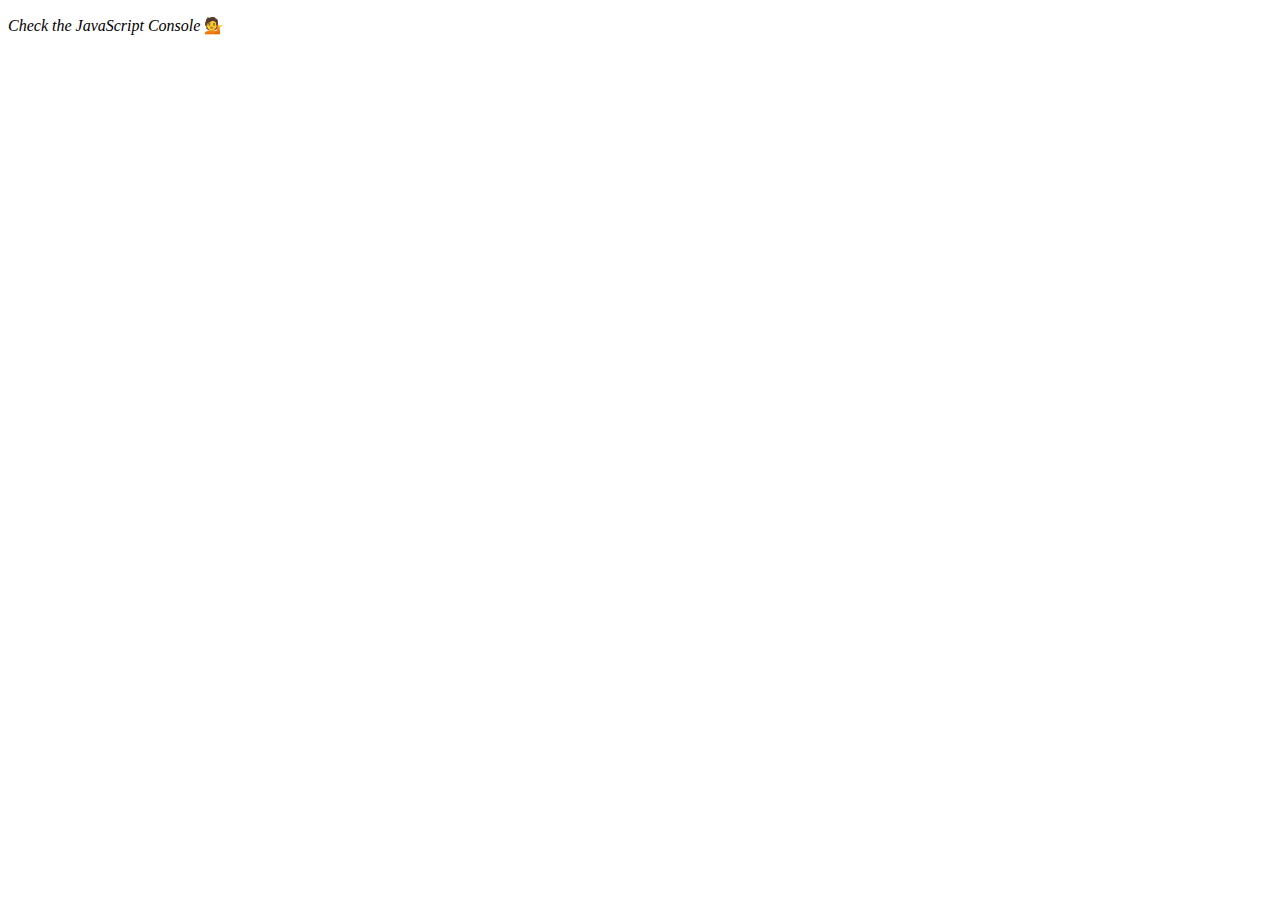
==== index.html @ 1da12dd8 "finished of array methods" ====
<!DOCTYPE html>
<html lang="en">
<head>
  <meta charset="UTF-8">
  <title>Array Methods</title>
</head>
<body>
  <p><em>Check the JavaScript Console</em> 💁</p>
  <script>
    // Get your shorts on - this is an array workout!
    // ## Array Cardio Day 1

    // Some data we can work with

    const inventors = [
      { first: 'Albert', last: 'Einstein', year: 1879, passed: 1955 },
      { first: 'Isaac', last: 'Newton', year: 1643, passed: 1727 },
      { first: 'Galileo', last: 'Galilei', year: 1564, passed: 1642 },
      { first: 'Marie', last: 'Curie', year: 1867, passed: 1934 },
      { first: 'Johannes', last: 'Kepler', year: 1571, passed: 1630 },
      { first: 'Nicolaus', last: 'Copernicus', year: 1473, passed: 1543 },
      { first: 'Max', last: 'Planck', year: 1858, passed: 1947 },
      { first: 'Katherine', last: 'Blodgett', year: 1898, passed: 1979 },
      { first: 'Ada', last: 'Lovelace', year: 1815, passed: 1852 },
      { first: 'Sarah E.', last: 'Goode', year: 1855, passed: 1905 },
      { first: 'Lise', last: 'Meitner', year: 1878, passed: 1968 },
      { first: 'Hanna', last: 'Hammarström', year: 1829, passed: 1909 }
    ];

    const people = [
      'Bernhard, Sandra', 'Bethea, Erin', 'Becker, Carl', 'Bentsen, Lloyd', 'Beckett, Samuel', 'Blake, William', 'Berger, Ric', 'Beddoes, Mick', 'Beethoven, Ludwig',
      'Belloc, Hilaire', 'Begin, Menachem', 'Bellow, Saul', 'Benchley, Robert', 'Blair, Robert', 'Benenson, Peter', 'Benjamin, Walter', 'Berlin, Irving',
      'Benn, Tony', 'Benson, Leana', 'Bent, Silas', 'Berle, Milton', 'Berry, Halle', 'Biko, Steve', 'Beck, Glenn', 'Bergman, Ingmar', 'Black, Elk', 'Berio, Luciano',
      'Berne, Eric', 'Berra, Yogi', 'Berry, Wendell', 'Bevan, Aneurin', 'Ben-Gurion, David', 'Bevel, Ken', 'Biden, Joseph', 'Bennington, Chester', 'Bierce, Ambrose',
      'Billings, Josh', 'Dirrell, Augustine', 'Blair, Tony', 'Beecher, Henry', 'Biondo, Frank'
    ];
    
    // Array.prototype.filter()
    // 1. Filter the list of inventors for those who were born in the 1500's
const bornIn1500 = inventors.filter(function(date){
 
  if(date.year >=1500 && date.year <1600) {return true;}
});
console.table(bornIn1500);
    // Array.prototype.map()
    // 2. Give us an array of the inventors first and last names
const fullName = inventors.map(function(people){
  return [people.first, people.last].join(" ");
})
console.log(fullName);
    // Array.prototype.sort()
    // 3. Sort the inventors by birthdate, oldest to youngest
const sortedByBirthdate = inventors.sort(function(a,b){
  return a.year - b.year;
})
console.table(sortedByBirthdate);

    // Array.prototype.reduce()
    // 4. How many years did all the inventors live all together?
const eachAgeOfInventors = inventors.reduce(function(total,inventor){
return total + (inventor.passed - inventor.year);
},0);
console.log(eachAgeOfInventors);
    // 5. Sort the inventors by years lived
const age = inventors.sort(function(a,b){

const lastInventor = a.passed - a.year;

const nextInventor = b.passed - b.year;

return lastInventor - nextInventor;

});
console.table(age);
    

    // 6. sort Exercise
    // Sort the people alphabetically by last name
const sortByLastName = people.sort(function (lastOne, nextOne)

{

const [aLast, aFirst] = lastOne.split(`, `);

const [bLast, bFirst] = nextOne.split(`, `);

return aLast > bLast ? 1: -1 ;

});

console.log(sortByLastName );
    // 7. Reduce Exercise
    // Sum up the instances of each of these
    const data = ['car', 'car', 'truck', 'truck', 'bike', 'walk', 'car', 'van', 'bike', 'walk', 'car', 'van', 'car', 'truck' ];

    const vehicleTypes = data.reduce(function (obj, item) {
    if(!obj[item]){
      obj[item] = 0;
    }
      obj[item]++;
      return obj;
    }, {})
    console.log(vehicleTypes);
  </script>
</body>
</html>
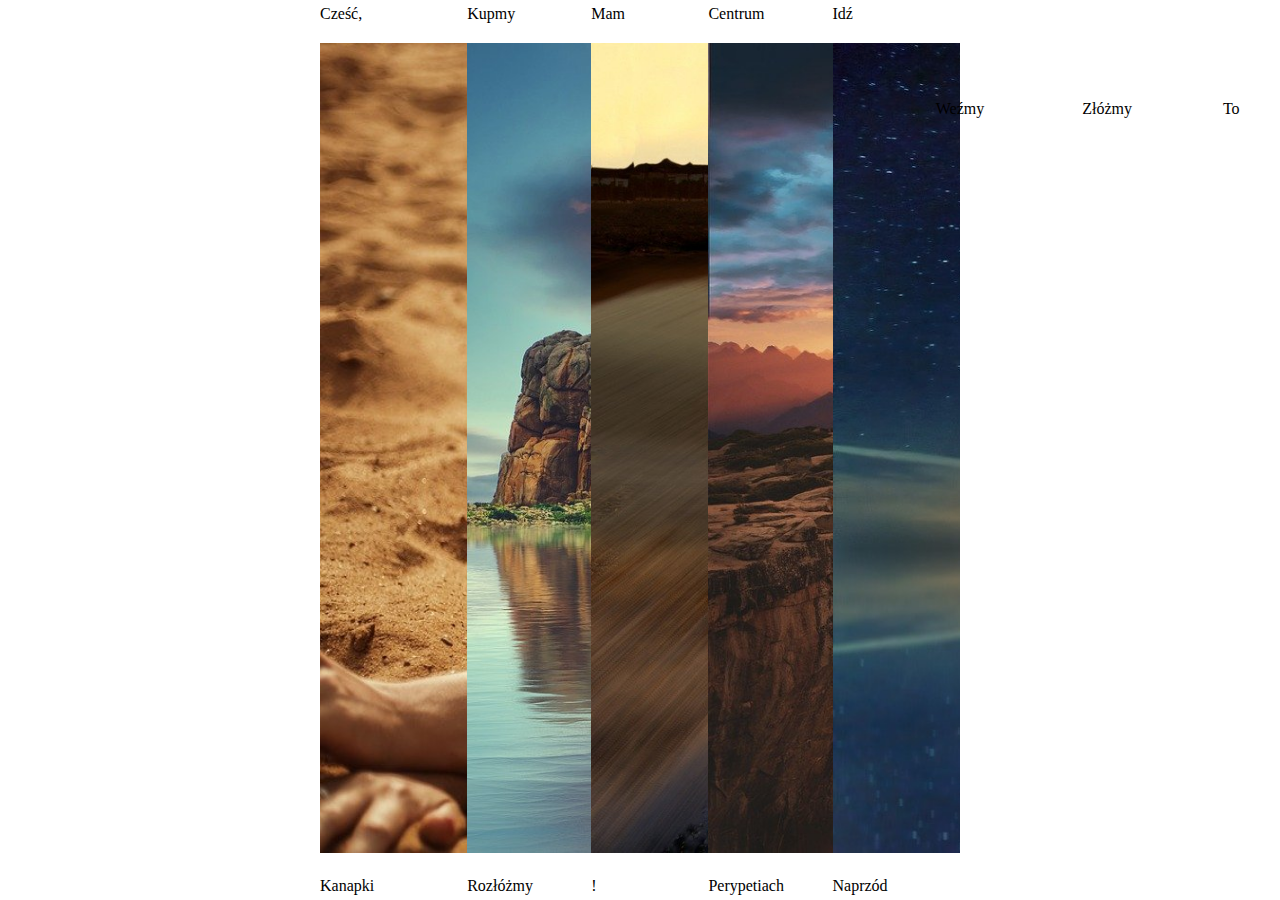
==== commit 05b98da3: "first commit, added css and html" ====
--- a/index.html
+++ b/index.html
@@ -2,105 +2,51 @@
 <html lang="en">
 <head>
   <meta charset="UTF-8">
-  <title>Array Methods</title>
+  <meta http-equiv="X-UA-Compatible" content="IE=edge">
+  <meta name="viewport" content="width=device-width, initial-scale=1.0">
+  <title>Flex Panels Image Gallery</title>
+  <link rel="stylesheet" href="style.css">
 </head>
 <body>
-  <p><em>Check the JavaScript Console</em> 💁</p>
-  <script>
-    // Get your shorts on - this is an array workout!
-    // ## Array Cardio Day 1
-
-    // Some data we can work with
-
-    const inventors = [
-      { first: 'Albert', last: 'Einstein', year: 1879, passed: 1955 },
-      { first: 'Isaac', last: 'Newton', year: 1643, passed: 1727 },
-      { first: 'Galileo', last: 'Galilei', year: 1564, passed: 1642 },
-      { first: 'Marie', last: 'Curie', year: 1867, passed: 1934 },
-      { first: 'Johannes', last: 'Kepler', year: 1571, passed: 1630 },
-      { first: 'Nicolaus', last: 'Copernicus', year: 1473, passed: 1543 },
-      { first: 'Max', last: 'Planck', year: 1858, passed: 1947 },
-      { first: 'Katherine', last: 'Blodgett', year: 1898, passed: 1979 },
-      { first: 'Ada', last: 'Lovelace', year: 1815, passed: 1852 },
-      { first: 'Sarah E.', last: 'Goode', year: 1855, passed: 1905 },
-      { first: 'Lise', last: 'Meitner', year: 1878, passed: 1968 },
-      { first: 'Hanna', last: 'Hammarström', year: 1829, passed: 1909 }
-    ];
-
-    const people = [
-      'Bernhard, Sandra', 'Bethea, Erin', 'Becker, Carl', 'Bentsen, Lloyd', 'Beckett, Samuel', 'Blake, William', 'Berger, Ric', 'Beddoes, Mick', 'Beethoven, Ludwig',
-      'Belloc, Hilaire', 'Begin, Menachem', 'Bellow, Saul', 'Benchley, Robert', 'Blair, Robert', 'Benenson, Peter', 'Benjamin, Walter', 'Berlin, Irving',
-      'Benn, Tony', 'Benson, Leana', 'Bent, Silas', 'Berle, Milton', 'Berry, Halle', 'Biko, Steve', 'Beck, Glenn', 'Bergman, Ingmar', 'Black, Elk', 'Berio, Luciano',
-      'Berne, Eric', 'Berra, Yogi', 'Berry, Wendell', 'Bevan, Aneurin', 'Ben-Gurion, David', 'Bevel, Ken', 'Biden, Joseph', 'Bennington, Chester', 'Bierce, Ambrose',
-      'Billings, Josh', 'Dirrell, Augustine', 'Blair, Tony', 'Beecher, Henry', 'Biondo, Frank'
-    ];
-    
-    // Array.prototype.filter()
-    // 1. Filter the list of inventors for those who were born in the 1500's
-const bornIn1500 = inventors.filter(function(date){
- 
-  if(date.year >=1500 && date.year <1600) {return true;}
-});
-console.table(bornIn1500);
-    // Array.prototype.map()
-    // 2. Give us an array of the inventors first and last names
-const fullName = inventors.map(function(people){
-  return [people.first, people.last].join(" ");
-})
-console.log(fullName);
-    // Array.prototype.sort()
-    // 3. Sort the inventors by birthdate, oldest to youngest
-const sortedByBirthdate = inventors.sort(function(a,b){
-  return a.year - b.year;
-})
-console.table(sortedByBirthdate);
-
-    // Array.prototype.reduce()
-    // 4. How many years did all the inventors live all together?
-const eachAgeOfInventors = inventors.reduce(function(total,inventor){
-return total + (inventor.passed - inventor.year);
-},0);
-console.log(eachAgeOfInventors);
-    // 5. Sort the inventors by years lived
-const age = inventors.sort(function(a,b){
-
-const lastInventor = a.passed - a.year;
-
-const nextInventor = b.passed - b.year;
-
-return lastInventor - nextInventor;
-
-});
-console.table(age);
-    
-
-    // 6. sort Exercise
-    // Sort the people alphabetically by last name
-const sortByLastName = people.sort(function (lastOne, nextOne)
-
-{
-
-const [aLast, aFirst] = lastOne.split(`, `);
-
-const [bLast, bFirst] = nextOne.split(`, `);
-
-return aLast > bLast ? 1: -1 ;
-
-});
-
-console.log(sortByLastName );
-    // 7. Reduce Exercise
-    // Sum up the instances of each of these
-    const data = ['car', 'car', 'truck', 'truck', 'bike', 'walk', 'car', 'van', 'bike', 'walk', 'car', 'van', 'car', 'truck' ];
-
-    const vehicleTypes = data.reduce(function (obj, item) {
-    if(!obj[item]){
-      obj[item] = 0;
-    }
-      obj[item]++;
-      return obj;
-    }, {})
-    console.log(vehicleTypes);
-  </script>
+  <!--Container of gallery-->
+  <div class="container">
+    <!--IMG 1-->
+    <div class="img 01" >
+      <p>Cześć,</p>
+       <p>Weźmy</p>
+        <p>Kanapki</p>
+      <img src="picture/1 (1).jpg" alt="">
+    </div>
+     <!--IMG 2-->
+    <div class="img 02">
+      <p>Kupmy</p>
+       <p>Złóżmy</p>
+        <p>Rozłóżmy</p>
+      <img src="picture/1 (2).jpg" alt="">
+    </div>
+       <!--IMG 3-->
+    <div class="img 03">
+      <p>Mam</p>
+       <p>To</p>
+        <p>!</p>
+      <img src="picture/1 (3).jpg" alt="">
+    </div>
+     <!--IMG 4-->
+    <div class="img 04">
+      <p>Centrum</p>
+       <p>W</p>
+        <p>Perypetiach</p>
+      <img src="picture/1 (4).jpg" alt="">
+    </div>
+     <!--IMG 5-->
+    <div class="img 05">
+      
+      <p>Idź</p>
+       <p>Całość</p>
+        <p>Naprzód</p>
+        <img src="picture/1 (5).jpg" alt="">
+    </div>
+  </div>
+  <script src="javascript.js"></script>
 </body>
 </html>--- a/style.css
+++ b/style.css
@@ -0,0 +1,61 @@
+* {
+    margin: 0;
+    padding: 0;
+}
+
+body {
+    display: flex;
+    justify-content: center;
+}
+
+.container {
+    min-height: 100vh;
+    width: 50vw;
+    display: flex;
+    flex-direction: row;
+    flex-wrap: nowrap;
+    justify-content: center;
+    align-items: center;
+
+}
+
+.container>div {
+    overflow: hidden;
+
+    /*position: relative;*/
+}
+
+.container>div>img {
+    height: 90vh;
+
+}
+
+.container>div>p {
+    width: 100%;
+    position: absolute;
+    margin: auto;
+
+}
+
+.container>div>p:first-child {
+    position: absolute;
+    margin: auto;
+
+    top: 5px;
+
+}
+
+.container>div>p:nth-child(2) {
+    position: absolute;
+    margin: auto;
+    text-align: center;
+    top: 100px;
+
+}
+
+.container>div>p:nth-child(3) {
+    position: absolute;
+    margin: auto;
+
+    bottom: 5px;
+}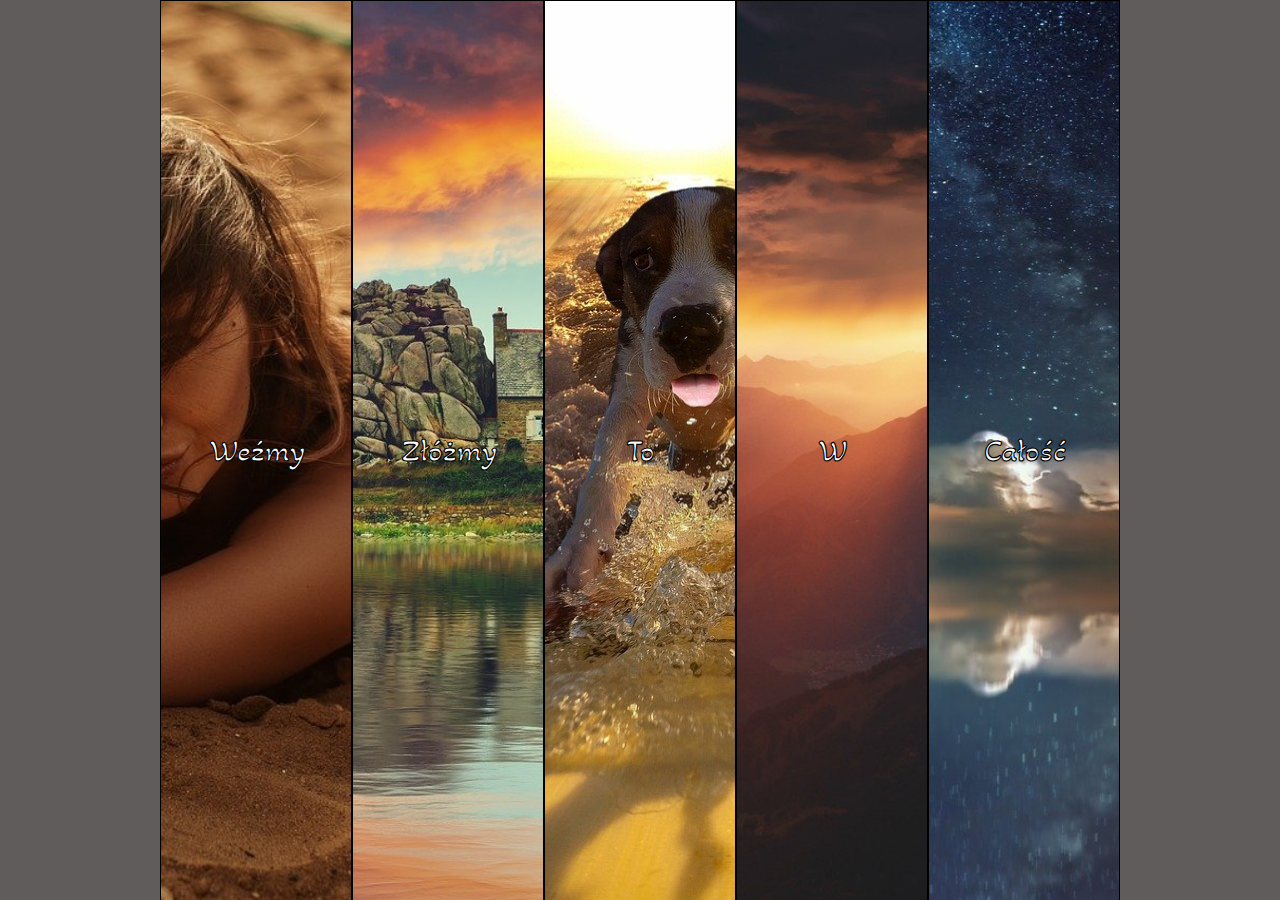
==== commit ec3755c6: "almost finished work in css" ====
--- a/index.html
+++ b/index.html
@@ -5,47 +5,48 @@
   <meta http-equiv="X-UA-Compatible" content="IE=edge">
   <meta name="viewport" content="width=device-width, initial-scale=1.0">
   <title>Flex Panels Image Gallery</title>
+  <link rel="preconnect" href="https://fonts.gstatic.com">
+<link href="https://fonts.googleapis.com/css2?family=Akaya+Kanadaka&display=swap" rel="stylesheet">
   <link rel="stylesheet" href="style.css">
 </head>
 <body>
   <!--Container of gallery-->
   <div class="container">
     <!--IMG 1-->
-    <div class="img 01" >
+    <div class="img01" >
       <p>Cześć,</p>
        <p>Weźmy</p>
         <p>Kanapki</p>
-      <img src="picture/1 (1).jpg" alt="">
     </div>
+
      <!--IMG 2-->
-    <div class="img 02">
+    <div class="img02">
       <p>Kupmy</p>
        <p>Złóżmy</p>
         <p>Rozłóżmy</p>
-      <img src="picture/1 (2).jpg" alt="">
     </div>
+
        <!--IMG 3-->
-    <div class="img 03">
+    <div class="img03">
       <p>Mam</p>
        <p>To</p>
         <p>!</p>
-      <img src="picture/1 (3).jpg" alt="">
     </div>
+
      <!--IMG 4-->
-    <div class="img 04">
+    <div class="img04">
       <p>Centrum</p>
        <p>W</p>
         <p>Perypetiach</p>
-      <img src="picture/1 (4).jpg" alt="">
     </div>
+
      <!--IMG 5-->
-    <div class="img 05">
-      
+    <div class="img05">
       <p>Idź</p>
        <p>Całość</p>
         <p>Naprzód</p>
-        <img src="picture/1 (5).jpg" alt="">
     </div>
+
   </div>
   <script src="javascript.js"></script>
 </body>
--- a/style.css
+++ b/style.css
@@ -4,58 +4,85 @@
 }
 
 body {
+    background: rgb(97, 92, 92);
     display: flex;
     justify-content: center;
-}
-
-.container {
-    min-height: 100vh;
-    width: 50vw;
-    display: flex;
-    flex-direction: row;
-    flex-wrap: nowrap;
-    justify-content: center;
-    align-items: center;
+    height: 100vh;
 
 }
 
-.container>div {
+/*Main container*/
+.container {
+    display: flex;
     overflow: hidden;
-
-    /*position: relative;*/
+    width: 75vw;
 }
 
-.container>div>img {
-    height: 90vh;
+/*each of img container*/
+.container>div {
+    display: flex;
+    position: relative;
+    border: 1px black solid;
+    height: 100vh;
+
+    background-position: center;
+    background-size: cover;
 
 }
 
+.img01 {
+    background-image: url("/picture/1.jpg");
+    flex-grow: 1;
+}
+
+.img02 {
+    background-image: url("/picture/2.jpg");
+    flex-grow: 1;
+}
+
+.img03 {
+    background-image: url("/picture/3.jpg");
+    flex-grow: 1;
+}
+
+.img04 {
+    background-image: url("/picture/4.jpg");
+    flex-grow: 1;
+}
+
+.img05 {
+    background-image: url("/picture/5.jpg");
+    flex-grow: 1;
+}
+
+/*Paragraphs*/
 .container>div>p {
+    font-family: 'Akaya Kanadaka';
+    color: white;
+    -webkit-text-stroke: 1.2px black;
+    font-size: 2rem;
     width: 100%;
     position: absolute;
-    margin: auto;
+    display: block;
+    width: 15vw;
+    text-align: center;
+
 
 }
 
 .container>div>p:first-child {
-    position: absolute;
-    margin: auto;
-
-    top: 5px;
-
+    top: 5vh;
+    display: none;
 }
 
 .container>div>p:nth-child(2) {
-    position: absolute;
-    margin: auto;
-    text-align: center;
-    top: 100px;
+    top: 50%;
+    transform: translate(0%, -50%);
 
 }
 
 .container>div>p:nth-child(3) {
-    position: absolute;
-    margin: auto;
+    bottom: 5vh;
+    display: none;
 
-    bottom: 5px;
 }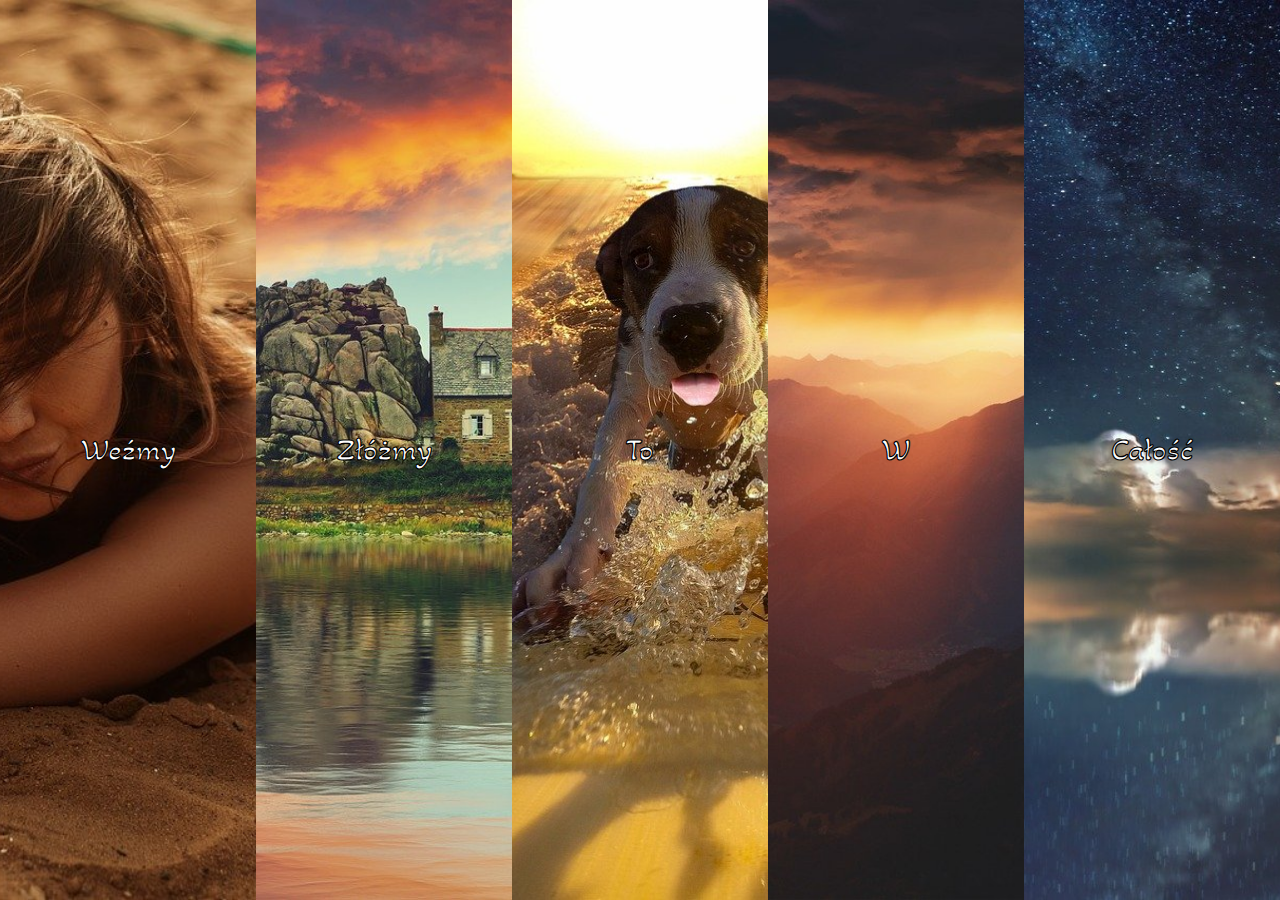
==== commit 20742140: "finished work, added js and modifed css and html" ====
--- a/index.html
+++ b/index.html
@@ -13,35 +13,35 @@
   <!--Container of gallery-->
   <div class="container">
     <!--IMG 1-->
-    <div class="img01" >
+    <div class="img img01" id="img01">
       <p>Cześć,</p>
        <p>Weźmy</p>
         <p>Kanapki</p>
     </div>
 
      <!--IMG 2-->
-    <div class="img02">
+    <div class="img img02" id="img02">
       <p>Kupmy</p>
        <p>Złóżmy</p>
         <p>Rozłóżmy</p>
     </div>
 
        <!--IMG 3-->
-    <div class="img03">
+    <div class="img img03" id="img03">
       <p>Mam</p>
        <p>To</p>
         <p>!</p>
     </div>
 
      <!--IMG 4-->
-    <div class="img04">
+    <div class="img img04" id="img04">
       <p>Centrum</p>
        <p>W</p>
         <p>Perypetiach</p>
     </div>
 
      <!--IMG 5-->
-    <div class="img05">
+    <div class="img img05" id="img05">
       <p>Idź</p>
        <p>Całość</p>
         <p>Naprzód</p>
--- a/style.css
+++ b/style.css
@@ -15,18 +15,24 @@
 .container {
     display: flex;
     overflow: hidden;
-    width: 75vw;
+    width: 100vw;
+
 }
 
 /*each of img container*/
 .container>div {
+    transition:
+        flex 0.7s cubic-bezier(0.755, 0.05, 0.855, 0.06);
     display: flex;
     position: relative;
-    border: 1px black solid;
     height: 100vh;
-
     background-position: center;
     background-size: cover;
+
+}
+
+.img.open {
+    flex-grow: 8;
 
 }
 
@@ -64,7 +70,10 @@
     width: 100%;
     position: absolute;
     display: block;
-    width: 15vw;
+    flex: 1 0 auto;
+
+
+    /*width: 15vw;*/
     text-align: center;
 
 
@@ -73,6 +82,11 @@
 .container>div>p:first-child {
     top: 5vh;
     display: none;
+
+}
+
+.img.open-active>*:first-child {
+    display: block;
 }
 
 .container>div>p:nth-child(2) {
@@ -85,4 +99,8 @@
     bottom: 5vh;
     display: none;
 
+}
+
+.img.open-active>*:nth-child(3) {
+    display: block;
 }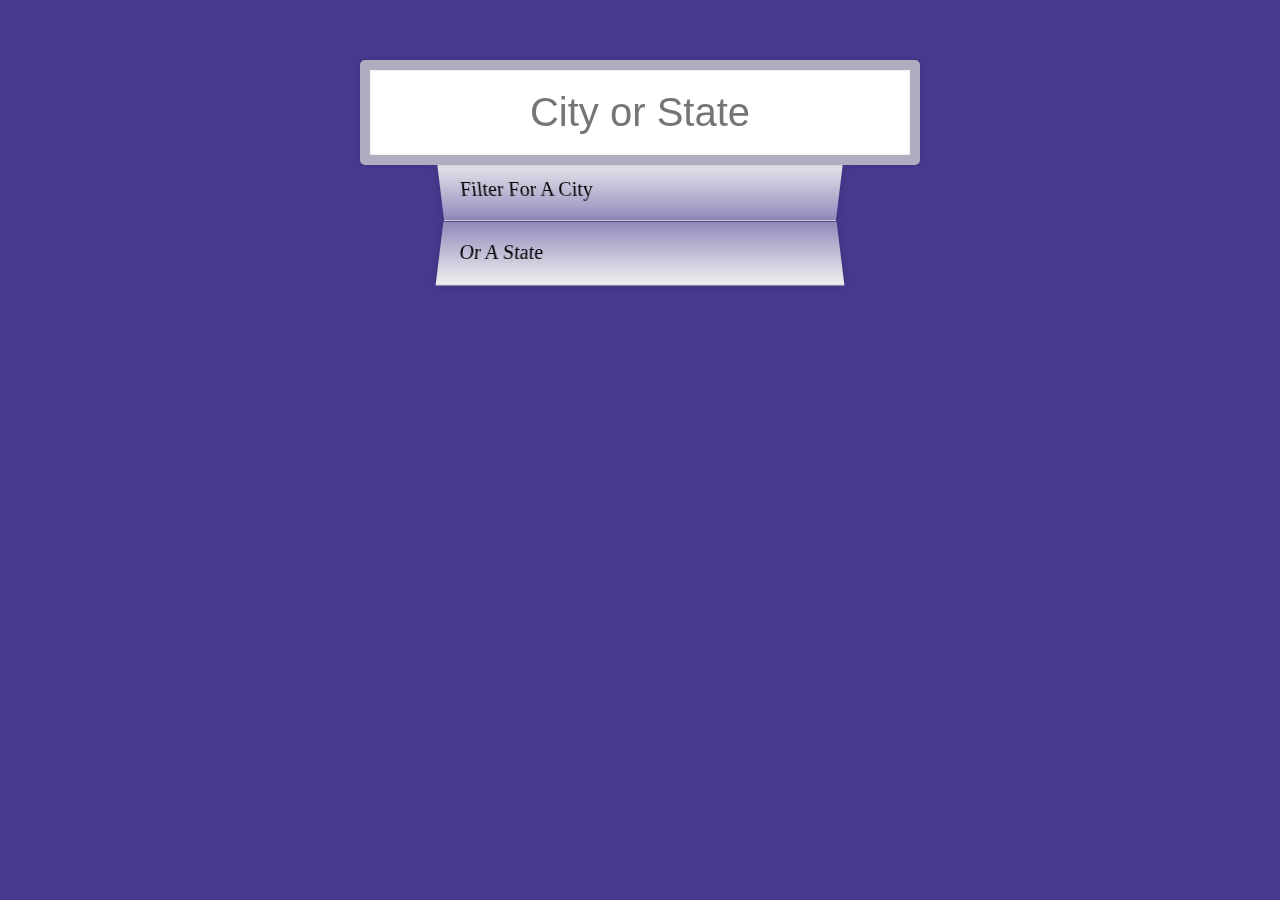
==== commit 5f1e0192: "working with fetch" ====
--- a/index.html
+++ b/index.html
@@ -2,52 +2,32 @@
 <html lang="en">
 <head>
   <meta charset="UTF-8">
-  <meta http-equiv="X-UA-Compatible" content="IE=edge">
-  <meta name="viewport" content="width=device-width, initial-scale=1.0">
-  <title>Flex Panels Image Gallery</title>
-  <link rel="preconnect" href="https://fonts.gstatic.com">
-<link href="https://fonts.googleapis.com/css2?family=Akaya+Kanadaka&display=swap" rel="stylesheet">
+  <title>Type Ahead 👀</title>
   <link rel="stylesheet" href="style.css">
 </head>
 <body>
-  <!--Container of gallery-->
-  <div class="container">
-    <!--IMG 1-->
-    <div class="img img01" id="img01">
-      <p>Cześć,</p>
-       <p>Weźmy</p>
-        <p>Kanapki</p>
-    </div>
 
-     <!--IMG 2-->
-    <div class="img img02" id="img02">
-      <p>Kupmy</p>
-       <p>Złóżmy</p>
-        <p>Rozłóżmy</p>
-    </div>
+  <form class="search-form">
+    <input type="text" class="search" placeholder="City or State">
+    <ul class="suggestions">
+      <li>Filter for a city</li>
+      <li>or a state</li>
+    </ul>
+  </form>
+<script>
+const endpoint = 'https://gist.githubusercontent.com/Miserlou/c5cd8364bf9b2420bb29/raw/2bf258763cdddd704f8ffd3ea9a3e81d25e2c6f6/cities.json';
+const cities = []
+ fetch(endpoint)
+ .then(blob => blob.json())
+.then(data => cities.push(...data));
 
-       <!--IMG 3-->
-    <div class="img img03" id="img03">
-      <p>Mam</p>
-       <p>To</p>
-        <p>!</p>
-    </div>
+function findMatches(wordToMatch, cities) {
+  return cities.filter(place =>{
+    const regex = new RegExp(wordToMatch, 'gi');
+    return place.city.match(regex) || place.state.match(regex)
+  } )
+}
 
-     <!--IMG 4-->
-    <div class="img img04" id="img04">
-      <p>Centrum</p>
-       <p>W</p>
-        <p>Perypetiach</p>
-    </div>
-
-     <!--IMG 5-->
-    <div class="img img05" id="img05">
-      <p>Idź</p>
-       <p>Całość</p>
-        <p>Naprzód</p>
-    </div>
-
-  </div>
-  <script src="javascript.js"></script>
+</script>
 </body>
 </html>--- a/style.css
+++ b/style.css
@@ -1,106 +1,76 @@
-* {
+html {
+    box-sizing: border-box;
+    background: #48388f;
+    font-family: 'helvetica neue';
+    font-size: 20px;
+    font-weight: 200;
+}
+
+*,
+*:before,
+*:after {
+    box-sizing: inherit;
+}
+
+input {
+    width: 100%;
+    padding: 20px;
+}
+
+.search-form {
+    max-width: 400px;
+    margin: 50px auto;
+}
+
+input.search {
+    margin: 0;
+    text-align: center;
+    outline: 0;
+    border: 10px solid #afadc0;
+    width: 140%;
+    left: -20%;
+    position: relative;
+    top: 10px;
+    z-index: 2;
+    border-radius: 5px;
+    font-size: 40px;
+    box-shadow: 0 0 5px rgba(0, 0, 0, 0.12), inset 0 0 2px rgba(0, 0, 0, 0.19);
+}
+
+.suggestions {
     margin: 0;
     padding: 0;
+    position: relative;
+    /*perspective: 20px;*/
 }
 
-body {
-    background: rgb(97, 92, 92);
+.suggestions li {
+    background: white;
+    list-style: none;
+    border-bottom: 1px solid #D8D8D8;
+    box-shadow: 0 0 10px rgba(0, 0, 0, 0.14);
+    margin: 0;
+    padding: 20px;
+    transition: background 0.2s;
     display: flex;
-    justify-content: center;
-    height: 100vh;
-
+    justify-content: space-between;
+    text-transform: capitalize;
 }
 
-/*Main container*/
-.container {
-    display: flex;
-    overflow: hidden;
-    width: 100vw;
-
+.suggestions li:nth-child(even) {
+    transform: perspective(200px) rotateX(7deg) translateY(2px) scale(1.001);
+    background: linear-gradient(to bottom, #ffffff67 0%, #EFEFEF 100%);
 }
 
-/*each of img container*/
-.container>div {
-    transition:
-        flex 0.7s cubic-bezier(0.755, 0.05, 0.855, 0.06);
-    display: flex;
-    position: relative;
-    height: 100vh;
-    background-position: center;
-    background-size: cover;
-
+.suggestions li:nth-child(odd) {
+    transform: perspective(200px) rotateX(-7deg) translateY(3px);
+    background: linear-gradient(to top, #ffffff67 0%, #EFEFEF 100%);
 }
 
-.img.open {
-    flex-grow: 8;
-
+span.population {
+    font-size: 15px;
 }
 
-.img01 {
-    background-image: url("/picture/1.jpg");
-    flex-grow: 1;
-}
-
-.img02 {
-    background-image: url("/picture/2.jpg");
-    flex-grow: 1;
-}
-
-.img03 {
-    background-image: url("/picture/3.jpg");
-    flex-grow: 1;
-}
-
-.img04 {
-    background-image: url("/picture/4.jpg");
-    flex-grow: 1;
-}
-
-.img05 {
-    background-image: url("/picture/5.jpg");
-    flex-grow: 1;
-}
-
-/*Paragraphs*/
-.container>div>p {
-    font-family: 'Akaya Kanadaka';
-    color: white;
-    -webkit-text-stroke: 1.2px black;
-    font-size: 2rem;
-    width: 100%;
-    position: absolute;
-    display: block;
-    flex: 1 0 auto;
-
-
-    /*width: 15vw;*/
-    text-align: center;
-
-
-}
-
-.container>div>p:first-child {
-    top: 5vh;
-    display: none;
-
-}
-
-.img.open-active>*:first-child {
-    display: block;
-}
-
-.container>div>p:nth-child(2) {
-    top: 50%;
-    transform: translate(0%, -50%);
-
-}
-
-.container>div>p:nth-child(3) {
-    bottom: 5vh;
-    display: none;
-
-}
-
-.img.open-active>*:nth-child(3) {
-    display: block;
+.hl {
+    background: #48388f;
 }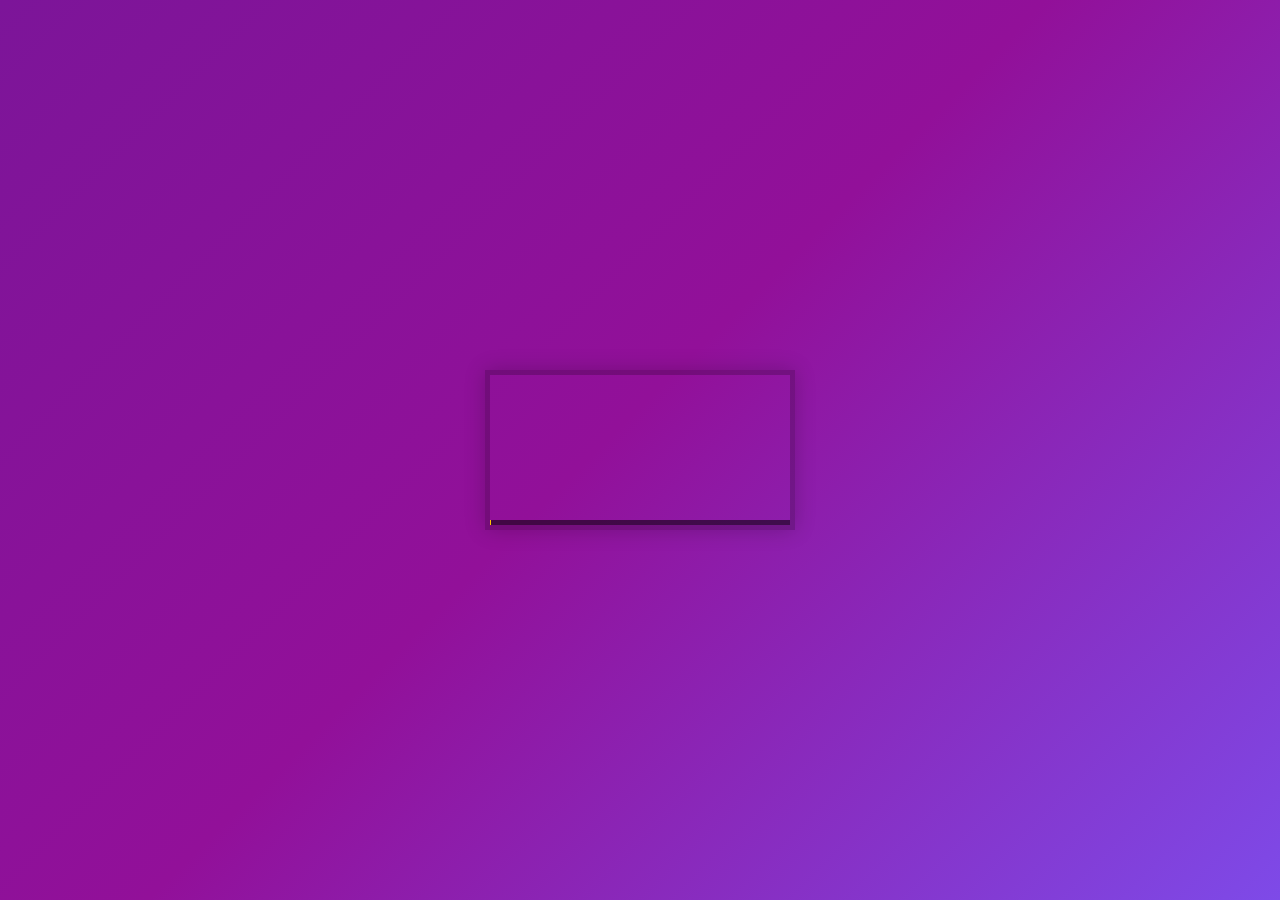
==== commit acc9b2da: "lesson-10" ====
--- a/index.html
+++ b/index.html
@@ -1,33 +1,45 @@
 <!DOCTYPE html>
-<html lang="en">
-<head>
-  <meta charset="UTF-8">
-  <title>Type Ahead 👀</title>
-  <link rel="stylesheet" href="style.css">
-</head>
-<body>
+<html lang="pl">
+  <head>
+    <meta charset="UTF-8" />
+    <title>HTML Video Player</title>
+    <link rel="stylesheet" href="style.css" />
+  </head>
+  <body>
+    <div class="player">
+      <video class="player__video viewer" src="video.mp4"></video>
 
-  <form class="search-form">
-    <input type="text" class="search" placeholder="City or State">
-    <ul class="suggestions">
-      <li>Filter for a city</li>
-      <li>or a state</li>
-    </ul>
-  </form>
-<script>
-const endpoint = 'https://gist.githubusercontent.com/Miserlou/c5cd8364bf9b2420bb29/raw/2bf258763cdddd704f8ffd3ea9a3e81d25e2c6f6/cities.json';
-const cities = []
- fetch(endpoint)
- .then(blob => blob.json())
-.then(data => cities.push(...data));
+      <div class="player__controls">
+        <div class="progress">
+          <div class="progress__filled"></div>
+        </div>
+        <button class="player__button toggle" data-icon="P" title="Toggle Play">
+          ►
+        </button>
 
-function findMatches(wordToMatch, cities) {
-  return cities.filter(place =>{
-    const regex = new RegExp(wordToMatch, 'gi');
-    return place.city.match(regex) || place.state.match(regex)
-  } )
-}
+        <input
+          type="range"
+          name="volume"
+          class="player__slider"
+          min="10"
+          max="100"
+          step="1"
+          value="50"
+        />
+        <input
+          type="range"
+          name="playbackRate"
+          class="player__slider"
+          min="0"
+          max="100"
+          step="1"
+          value="40"
+        />
+        <button data-skip="-10" class="player__button">« 10s</button>
+        <button data-skip="25" class="player__button">25s »</button>
+      </div>
+    </div>
 
-</script>
-</body>
+    <script src="scripts.js"></script>
+  </body>
 </html>--- a/style.css
+++ b/style.css
@@ -1,76 +1,165 @@
 html {
     box-sizing: border-box;
-    background: #48388f;
-    font-family: 'helvetica neue';
-    font-size: 20px;
-    font-weight: 200;
-}
-
-*,
-*:before,
-*:after {
+  }
+  
+  *,
+  *:before,
+  *:after {
     box-sizing: inherit;
-}
-
-input {
+  }
+  
+  body {
+    margin: 0;
+    padding: 0;
+    display: flex;
+    background: #7a419b;
+    min-height: 100vh;
+    background: linear-gradient(135deg, #7c1599 0%, #921099 48%, #7e4ae8 100%);
+    background-size: cover;
+    align-items: center;
+    justify-content: center;
+  }
+  
+  .player {
+    max-width: 750px;
+    border: 5px solid rgba(0, 0, 0, 0.2);
+    box-shadow: 0 0 20px rgba(0, 0, 0, 0.2);
+    position: relative;
+    font-size: 0;
+    overflow: hidden;
+  }
+  
+  /* This css is only applied when fullscreen is active. */
+  .player:fullscreen {
+    max-width: none;
     width: 100%;
-    padding: 20px;
-}
-
-.search-form {
-    max-width: 400px;
-    margin: 50px auto;
-}
-
-input.search {
-    margin: 0;
+  }
+  
+  .player:-webkit-full-screen {
+    max-width: none;
+    width: 100%;
+  }
+  
+  .player__video {
+    width: 100%;
+  }
+  
+  .player__button {
+    background: none;
+    border: 0;
+    line-height: 1;
+    color: white;
     text-align: center;
     outline: 0;
-    border: 10px solid #afadc0;
-    width: 140%;
-    left: -20%;
+    padding: 0;
+    cursor: pointer;
+    max-width: 50px;
+  }
+  
+  .player__button:focus {
+    border-color: #ffc600;
+  }
+  
+  .player__slider {
+    width: 10px;
+    height: 30px;
+  }
+  
+  .player__controls {
+    display: flex;
+    position: absolute;
+    bottom: 0;
+    width: 100%;
+    transform: translateY(100%) translateY(-5px);
+    transition: all 0.3s;
+    flex-wrap: wrap;
+    background: rgba(0, 0, 0, 0.1);
+  }
+  
+  .player:hover .player__controls {
+    transform: translateY(0);
+  }
+  
+  .player:hover .progress {
+    height: 15px;
+  }
+  
+  .player__controls > * {
+    flex: 1;
+  }
+  
+  .progress {
+    flex: 10;
     position: relative;
-    top: 10px;
-    z-index: 2;
-    border-radius: 5px;
-    font-size: 40px;
-    box-shadow: 0 0 5px rgba(0, 0, 0, 0.12), inset 0 0 2px rgba(0, 0, 0, 0.19);
-}
-
-.suggestions {
-    margin: 0;
-    padding: 0;
-    position: relative;
-    /*perspective: 20px;*/
-}
-
-.suggestions li {
-    background: white;
-    list-style: none;
-    border-bottom: 1px solid #D8D8D8;
-    box-shadow: 0 0 10px rgba(0, 0, 0, 0.14);
-    margin: 0;
-    padding: 20px;
-    transition: background 0.2s;
     display: flex;
-    justify-content: space-between;
-    text-transform: capitalize;
-}
-
-.suggestions li:nth-child(even) {
-    transform: perspective(200px) rotateX(7deg) translateY(2px) scale(1.001);
-    background: linear-gradient(to bottom, #ffffff67 0%, #EFEFEF 100%);
-}
-
-.suggestions li:nth-child(odd) {
-    transform: perspective(200px) rotateX(-7deg) translateY(3px);
-    background: linear-gradient(to top, #ffffff67 0%, #EFEFEF 100%);
-}
-
-span.population {
-    font-size: 15px;
-}
-
-.hl {
-    background: #48388f;
-}+    flex-basis: 100%;
+    height: 5px;
+    transition: height 0.3s;
+    background: rgba(0, 0, 0, 0.5);
+    
+  }
+  
+  .progress__filled {
+    width: 50%;
+    background: #ffc600;
+    flex: 0;
+    flex-basis: 0.05%;
+  }
+  
+  /* unholy css to style input type="range" */
+  
+  input[type="range"] {
+    -webkit-appearance: none;
+    background: transparent;
+    width: 100%;
+    margin: 0 5px;
+  }
+  
+  input[type="range"]:focus {
+    outline: none;
+  }
+  
+  input[type="range"]::-webkit-slider-runnable-track {
+    width: 100%;
+    height: 8.4px;
+    cursor: pointer;
+    box-shadow: 1px 1px 1px rgba(0, 0, 0, 0), 0 0 1px rgba(13, 13, 13, 0);
+    background: rgba(255, 255, 255, 0.8);
+    border-radius: 1.3px;
+    border: 0.2px solid rgba(1, 1, 1, 0);
+  }
+  
+  input[type="range"]::-webkit-slider-thumb {
+    height: 15px;
+    width: 15px;
+    border-radius: 50px;
+    background: #ffc600;
+    cursor: pointer;
+    -webkit-appearance: none;
+    margin-top: -3.5px;
+    box-shadow: 0 0 2px rgba(0, 0, 0, 0.2);
+  }
+  
+  input[type="range"]:focus::-webkit-slider-runnable-track {
+    background: #bada55;
+  }
+  
+  input[type="range"]::-moz-range-track {
+    width: 100%;
+    height: 8.4px;
+    cursor: pointer;
+    box-shadow: 1px 1px 1px rgba(0, 0, 0, 0), 0 0 1px rgba(13, 13, 13, 0);
+    background: #ffffff;
+    border-radius: 1.3px;
+    border: 0.2px solid rgba(1, 1, 1, 0);
+  }
+  
+  input[type="range"]::-moz-range-thumb {
+    box-shadow: 0 0 0 rgba(0, 0, 0, 0), 0 0 0 rgba(13, 13, 13, 0);
+    height: 15px;
+    width: 15px;
+    border-radius: 50px;
+    background: #ffc600;
+    cursor: pointer;
+  }
+  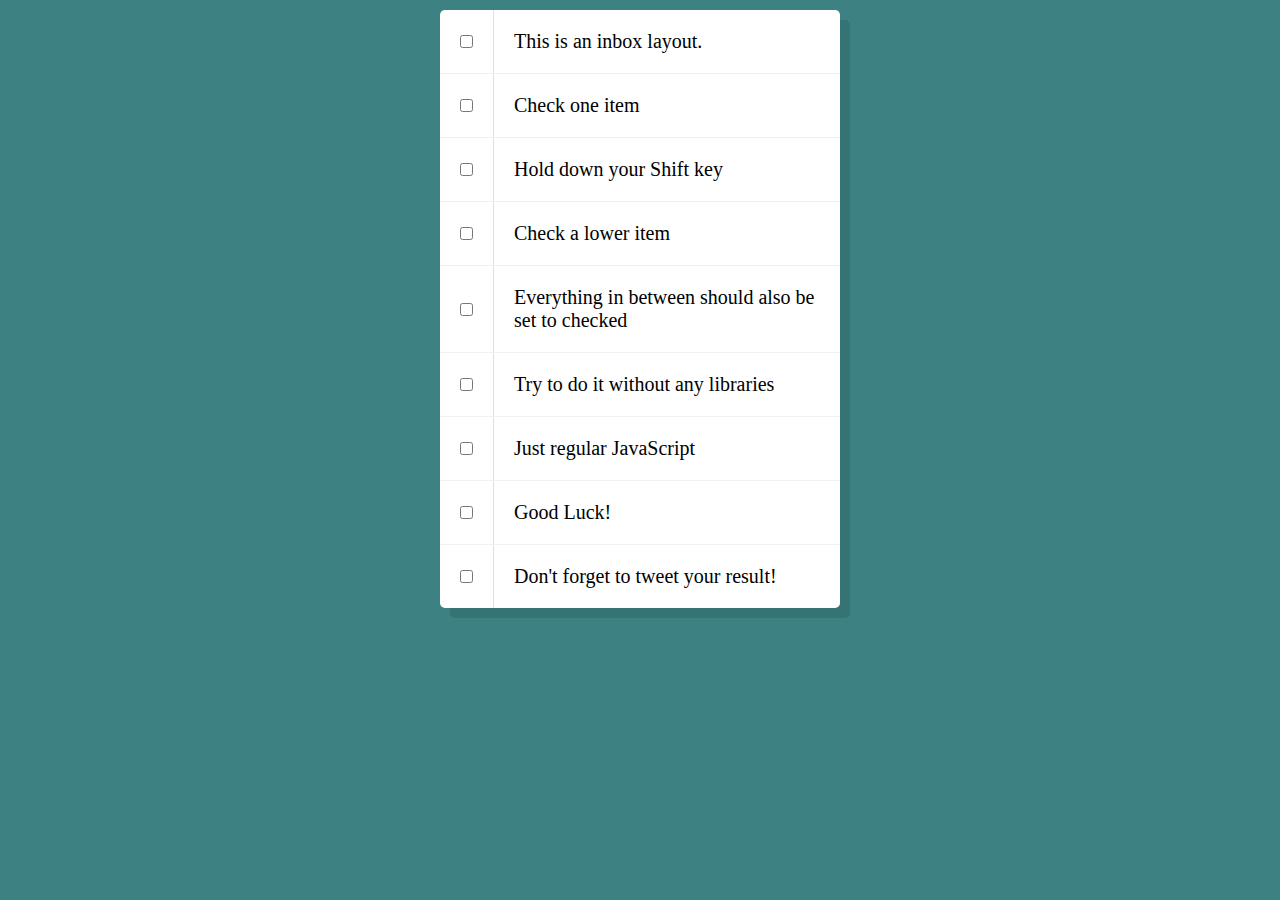
==== commit ca11f8b8: "lesson 10" ====
--- a/index.html
+++ b/index.html
@@ -2,44 +2,126 @@
 <html lang="pl">
   <head>
     <meta charset="UTF-8" />
-    <title>HTML Video Player</title>
-    <link rel="stylesheet" href="style.css" />
+    <title>Hold Shift to Check Multiple Checkboxes</title>
   </head>
   <body>
-    <div class="player">
-      <video class="player__video viewer" src="video.mp4"></video>
+    <style>
+      html {
+        font-family: sans-serif;
+        background: #3d8183;
+      }
 
-      <div class="player__controls">
-        <div class="progress">
-          <div class="progress__filled"></div>
-        </div>
-        <button class="player__button toggle" data-icon="P" title="Toggle Play">
-          ►
-        </button>
+      .inbox {
+        max-width: 400px;
+        margin: 10px auto;
+        background: white;
+        border-radius: 5px;
+        box-shadow: 10px 10px 0 rgba(0, 0, 0, 0.1);
+      }
+      .item {
+        display: flex;
+        align-items: center;
+        border-bottom: 1px solid #f1f1f1;
+      }
 
-        <input
-          type="range"
-          name="volume"
-          class="player__slider"
-          min="10"
-          max="100"
-          step="1"
-          value="50"
-        />
-        <input
-          type="range"
-          name="playbackRate"
-          class="player__slider"
-          min="0"
-          max="100"
-          step="1"
-          value="40"
-        />
-        <button data-skip="-10" class="player__button">« 10s</button>
-        <button data-skip="25" class="player__button">25s »</button>
+      .item:last-child {
+        border-bottom: 0;
+      }
+
+      input:checked + p {
+        background: #bab9bd;
+        text-decoration: line-through;
+      }
+
+      input[type="checkbox"] {
+        margin: 20px;
+      }
+
+      p {
+        margin: 0;
+        padding: 20px;
+        transition: background 1.2s;
+        flex: 1;
+        font-family: "helvetica neue";
+        font-size: 20px;
+        font-weight: 200;
+        border-left: 1px solid #d1e2ff;
+      }
+    </style>
+    <!--
+   The following is a common layout you would see in an email client.
+   When a user clicks a checkbox, holds Shift, and then clicks another checkbox a few rows down, all the checkboxes inbetween those two checkboxes should be checked.
+  -->
+    <div class="inbox">
+      <div class="item">
+        <input type="checkbox" />
+        <p>This is an inbox layout.</p>
+      </div>
+      <div class="item">
+        <input type="checkbox" id="myCheck" value="1" />
+        <p>Check one item</p>
+      </div>
+      <div class="item">
+        <input type="checkbox" id="myCheck" value="2" />
+        <p>Hold down your Shift key</p>
+      </div>
+      <div class="item">
+        <input type="checkbox" id="myCheck" value="3" />
+        <p>Check a lower item</p>
+      </div>
+      <div class="item">
+        <input type="checkbox" id="myCheck" value="4" />
+        <p>Everything in between should also be set to checked</p>
+      </div>
+      <div class="item">
+        <input type="checkbox" id="myCheck" value="5" />
+        <p>Try to do it without any libraries</p>
+      </div>
+      <div class="item">
+        <input type="checkbox" id="myCheck" value="6" />
+        <p>Just regular JavaScript</p>
+      </div>
+      <div class="item">
+        <input type="checkbox" id="myCheck" value="7" />
+        <p>Good Luck!</p>
+      </div>
+      <div class="item">
+        <input type="checkbox" id="myCheck" value="8" />
+        <p>Don't forget to tweet your result!</p>
       </div>
     </div>
 
-    <script src="scripts.js"></script>
+    <script>
+      //
+      let first = null;
+      //Get all the checkboxes
+      const checkboxes = document.querySelectorAll(
+        '.inbox input[type="checkbox"]'
+      );
+
+      function clicked(event) {
+        if (event.shiftKey && first) {
+          let second = parseInt(event.target.value, 10);
+
+          let a = first < second ? first : second;
+
+          let b = first < second ? second : first;
+
+          for (let i = a; i <= b; i++) {
+            document
+              .getElementsByTagName("input")
+              [i].setAttribute("checked", true);
+          }
+          first = null;
+        } else {
+          first = parseInt(event.target.value, 10);
+        }
+        console.log("clicked");
+      }
+
+      checkboxes.forEach((check) => {
+        check.addEventListener("click", clicked);
+      });
+    </script>
   </body>
-</html>+</html>
